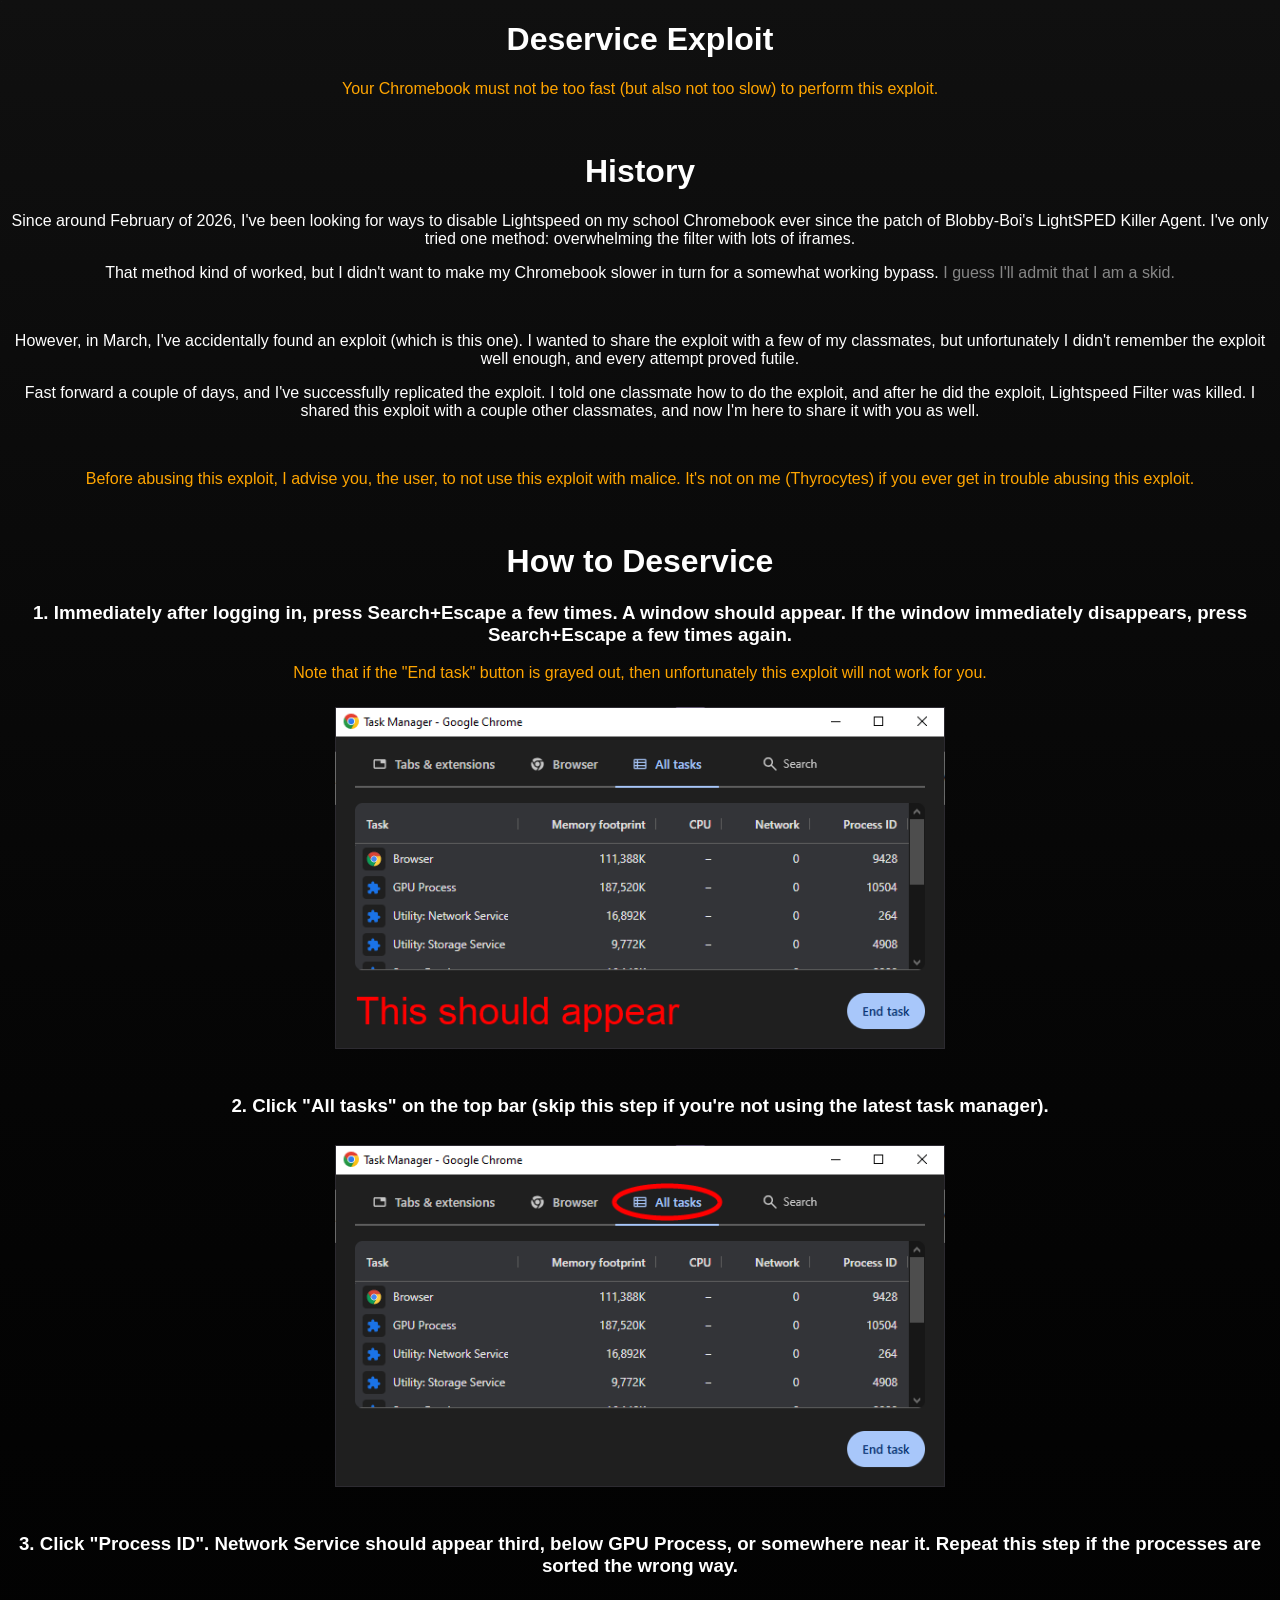
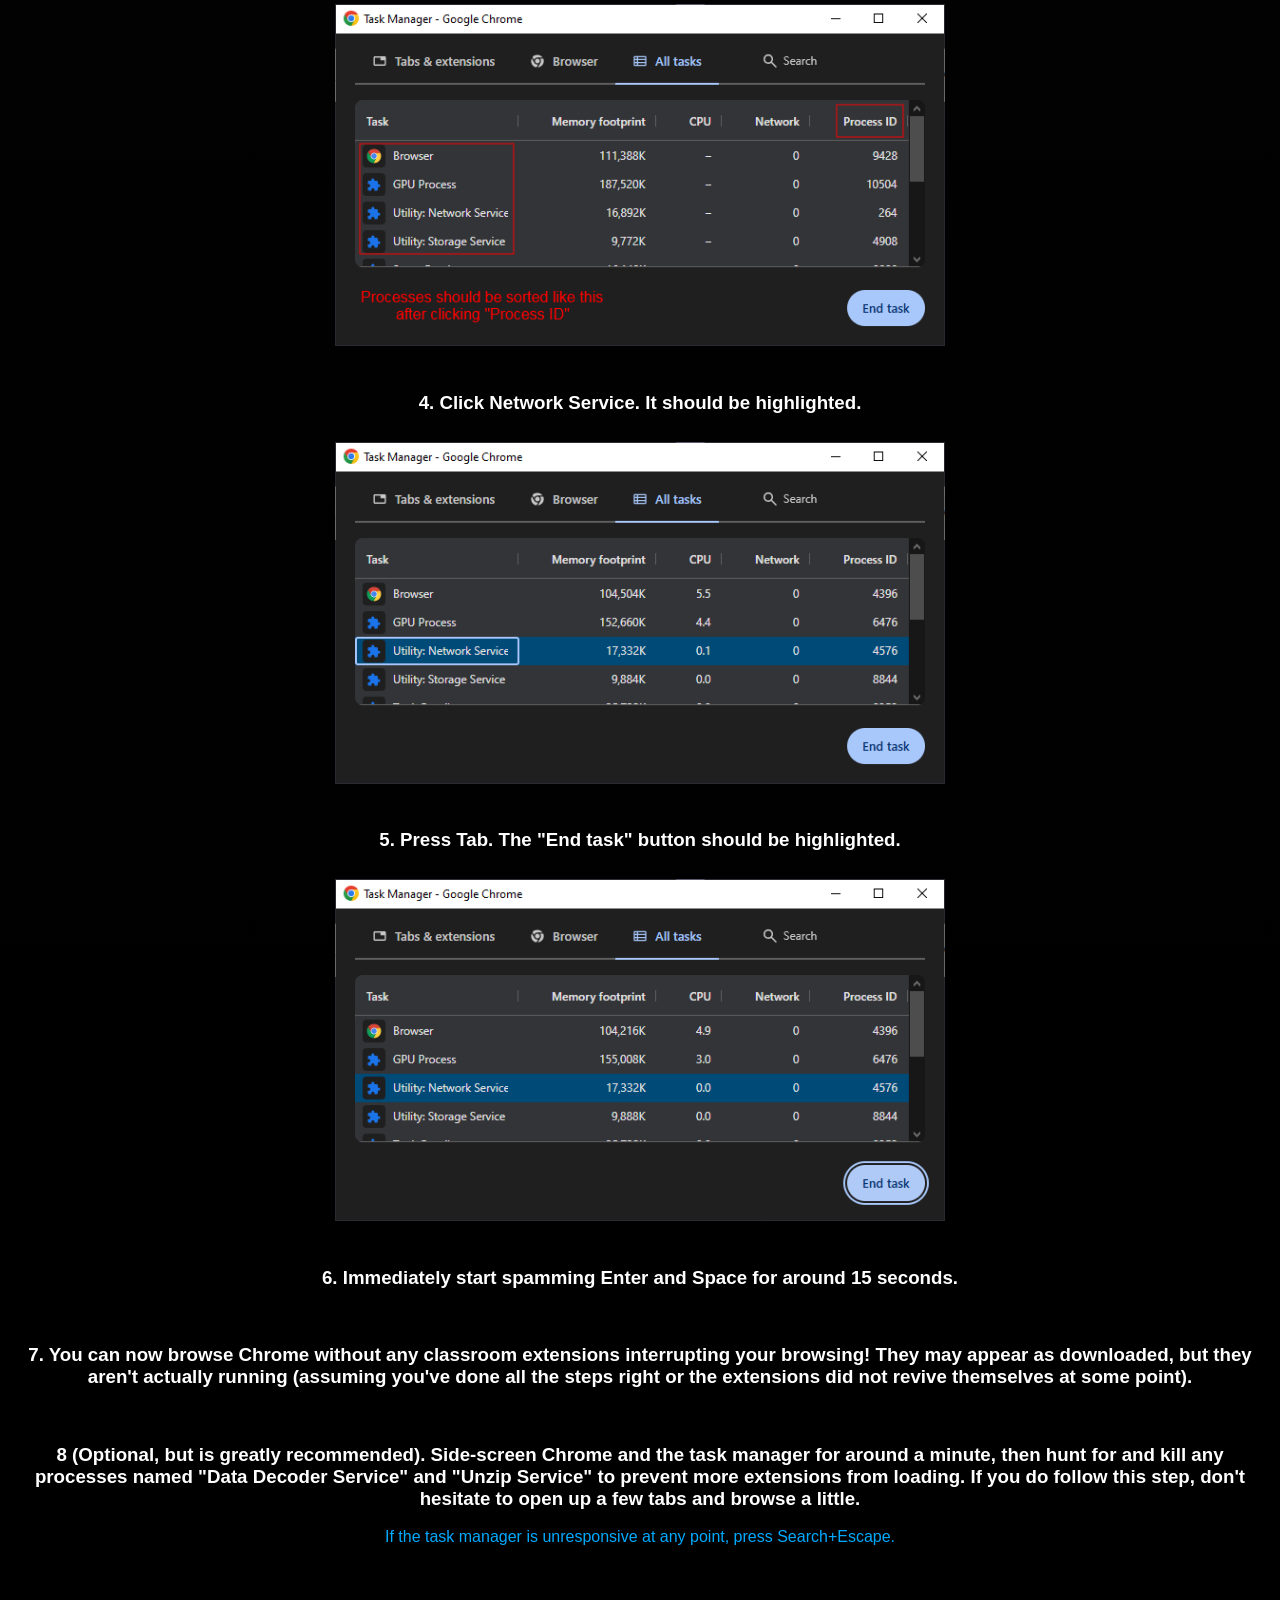
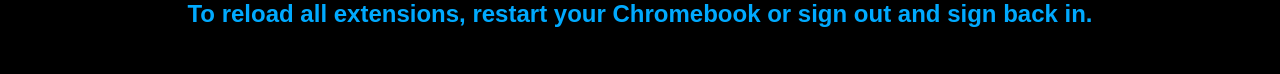
==== deservice/index.html @ 23798a2c "hacky" ====
<!doctype html>
<html>
	<head>
		<meta property="og:url" content="https://thyrocytes.github.io/deservice">
		<meta property="og:type" content="website">

		<meta property="og:title" content="Deservice Exploit">
		<meta property="og:description" content="Prevents some extensions, mostly classroom extensions, from loading on Chromebook devices.">

		<meta name="theme-color" content="#73fab6">

		<title>Deservice Exploit</title>
		<link rel="stylesheet" href="../style.css">
	</head>

	<body>
		<div class="center">
		<h1>Deservice Exploit</h1>
		<p class="important">Your Chromebook must not be too fast (but also not too slow) to perform this exploit.</p>
	
		<br>

		<h1>History</h1>

		<p>Since around February of 2026, I've been looking for ways to disable Lightspeed on my school Chromebook ever since the patch of Blobby-Boi's LightSPED Killer Agent. I've only tried one method: overwhelming the filter with lots of iframes.</p>
		<p>That method kind of worked, but I didn't want to make my Chromebook slower in turn for a somewhat working bypass. <span class="trans">I guess I'll admit that I am a skid.</span></p>

		<br>

		<p>However, in March, I've accidentally found an exploit (which is this one). I wanted to share the exploit with a few of my classmates, but unfortunately I didn't remember the exploit well enough, and every attempt proved futile.</p>
		<p>Fast forward a couple of days, and I've successfully replicated the exploit. I told one classmate how to do the exploit, and after he did the exploit, Lightspeed Filter was killed. I shared this exploit with a couple other classmates, and now I'm here to share it with you as well.</p>
		<br>
		<p class="important">Before abusing this exploit, I advise you, the user, to not use this exploit with malice. It's not on me (Thyrocytes) if you ever get in trouble abusing this exploit.</p>
		
		<br>

		<h1 role="main">How to Deservice</h1>

		<h3>1. Immediately after logging in, press Search+Escape a few times. A window should appear. If the window immediately disappears, press Search+Escape a few times again.</h3>
		<p class="important">Note that if the "End task" button is grayed out, then unfortunately this exploit will not work for you.</p>

		<img src="step1.png">

		<br>

		<h3>2. Click "All tasks" on the top bar (skip this step if you're not using the latest task manager).</h3>
		<img src="step2.png">

		<br>

		<h3>3. Click "Process ID". Network Service should appear third, below GPU Process, or somewhere near it. Repeat this step if the processes are sorted the wrong way.</h3>
		<img src="step3.png">

		<br>

		<h3>4. Click Network Service. It should be highlighted.</h3>
		<img src="step4.png">

		<br>

		<h3>5. Press Tab. The "End task" button should be highlighted.</h3>
		<img src="step5.png">

		<br>

		<h3>6. Immediately start spamming Enter and Space for around 15 seconds.</h3>

		<br>

		<h3>7. You can now browse Chrome without any classroom extensions interrupting your browsing! They may appear as downloaded, but they aren't actually running (assuming you've done all the steps right or the extensions did not revive themselves at some point).</h3>

		<br>

		<h3>8 (Optional, but is greatly recommended). Side-screen Chrome and the task manager for around a minute, then hunt for and kill any processes named "Data Decoder Service" and "Unzip Service" to prevent more extensions from loading. If you do follow this step, don't hesitate to open up a few tabs and browse a little.</h3>
		<p class="info">If the task manager is unresponsive at any point, press Search+Escape.</p>
	
		<br>

		<h2 class="info">To reload all extensions, restart your Chromebook or sign out and sign back in.</h2>
		<br>
		</div>
	</body>
</html>
---- style.css ----
body {
	/* 
	This is the only vibecoded part of the entire stylesheet because I wanted to fix an issue with a linear gradient I coded myself
	where lines and random pixels randomly appeared. 

	I don't want to learn advanced CSS and I definitely won't spend time out of my day to learn it.
	*/
	background-image: radial-gradient(circle, rgba(255, 255, 255, 0.02) 1px, transparent 1px), linear-gradient(to bottom in oklch, #101010, #000000);
	background-repeat: no-repeat;
	background-size: 3px 3px, 100% 100%;

	-webkit-user-select: none;
	-ms-user-select: none;
	user-select: none;
	/* end */
	color: white;
	font-family: "Roboto", Arial;
}

img {
	display: block;
	margin-left: auto;
	margin-right: auto;

	transform: scale(0.95);
}

.center {
	margin-top: 2px;
	margin-bottom: 2px;
	text-align: center;
}

.trans {
	opacity: 0.5;
}

.important {
	color: orange;
}

.info {
	color: #00aaff;
}

.pink {
	color: #d399ff;
}

.green {
	color: #56ac4e;
}

.worm {
	color: #ff364a;
}
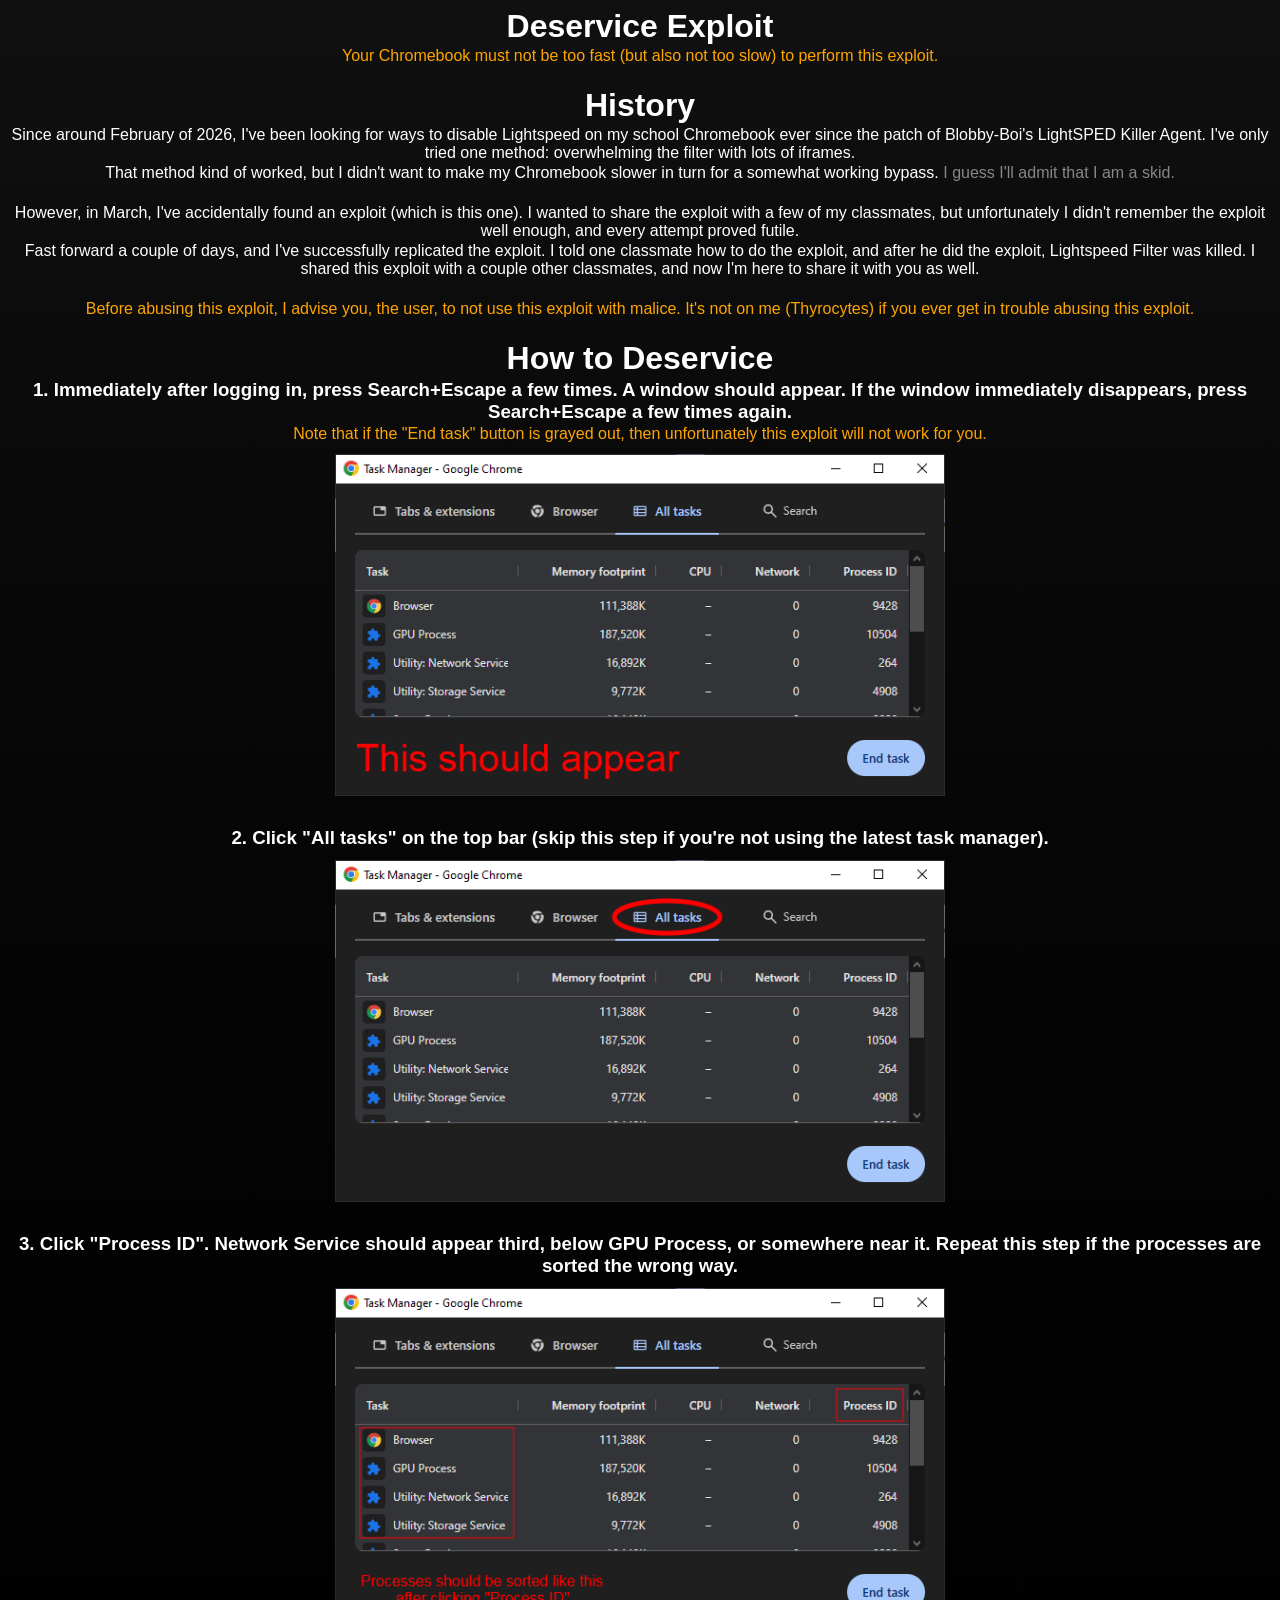
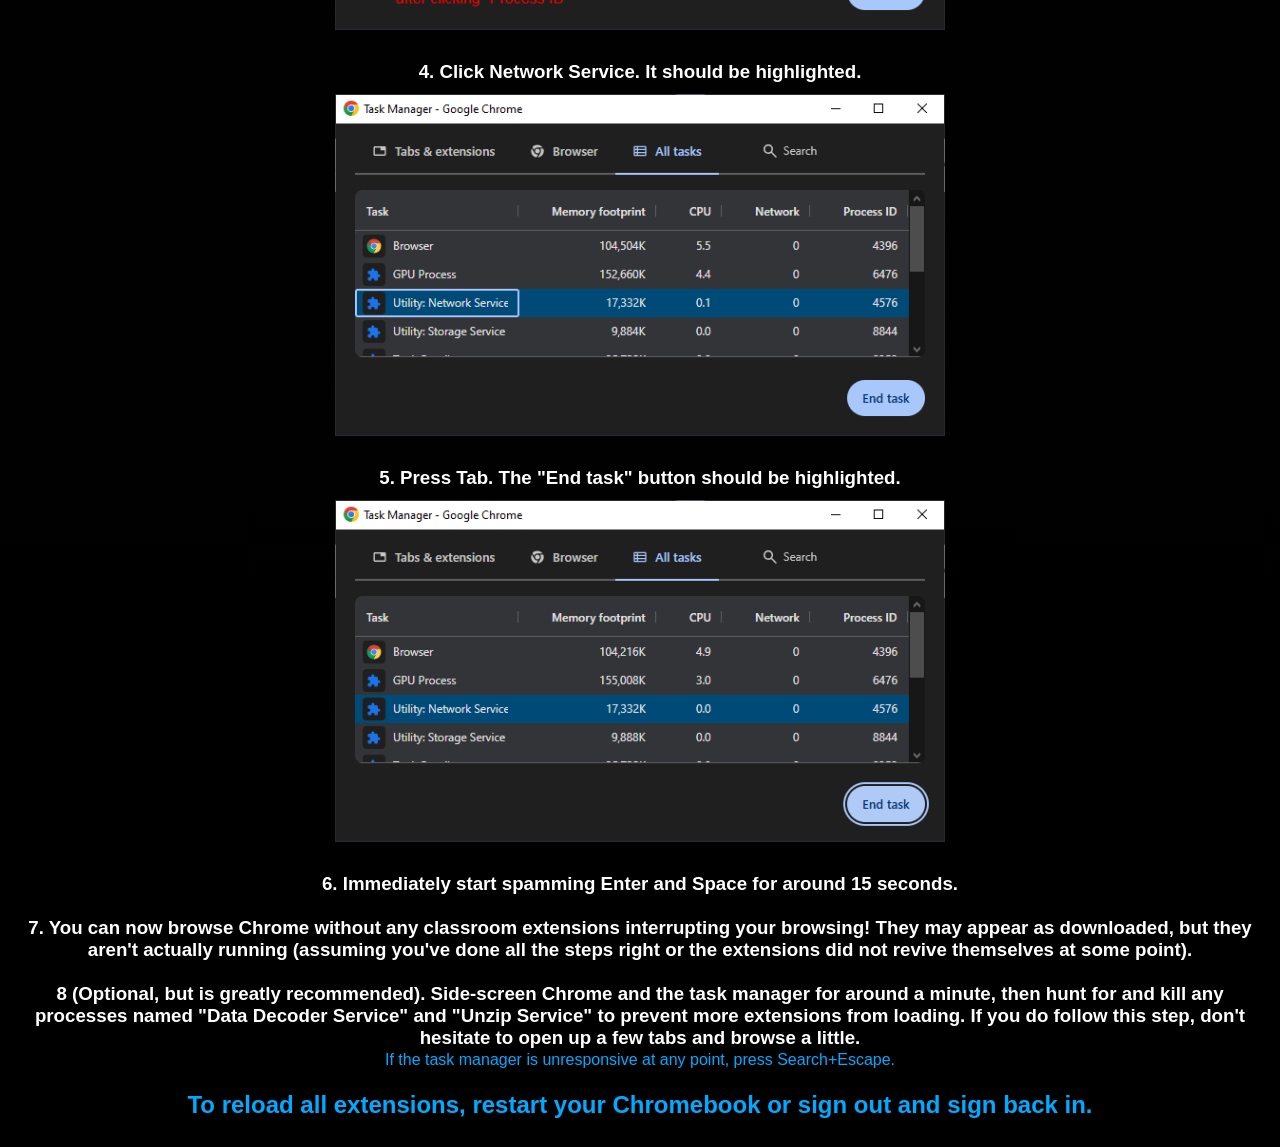
==== commit 723c5cc1: "yer" ====
--- a/deservice/index.html
+++ b/deservice/index.html
@@ -8,6 +8,8 @@
 		<meta property="og:description" content="Prevents some extensions, mostly classroom extensions, from loading on Chromebook devices.">
 
 		<meta name="theme-color" content="#73fab6">
+
+		<meta name="viewport" content="width=device-width, initial-scale=1.0">
 
 		<title>Deservice Exploit</title>
 		<link rel="stylesheet" href="../style.css">
--- a/style.css
+++ b/style.css
@@ -25,10 +25,14 @@
 	transform: scale(0.95);
 }
 
-.center {
+.center * {
 	margin-top: 2px;
 	margin-bottom: 2px;
 	text-align: center;
+}
+
+.code {
+	display: flex; justify-content: center; tab-size: 4;
 }
 
 .trans {
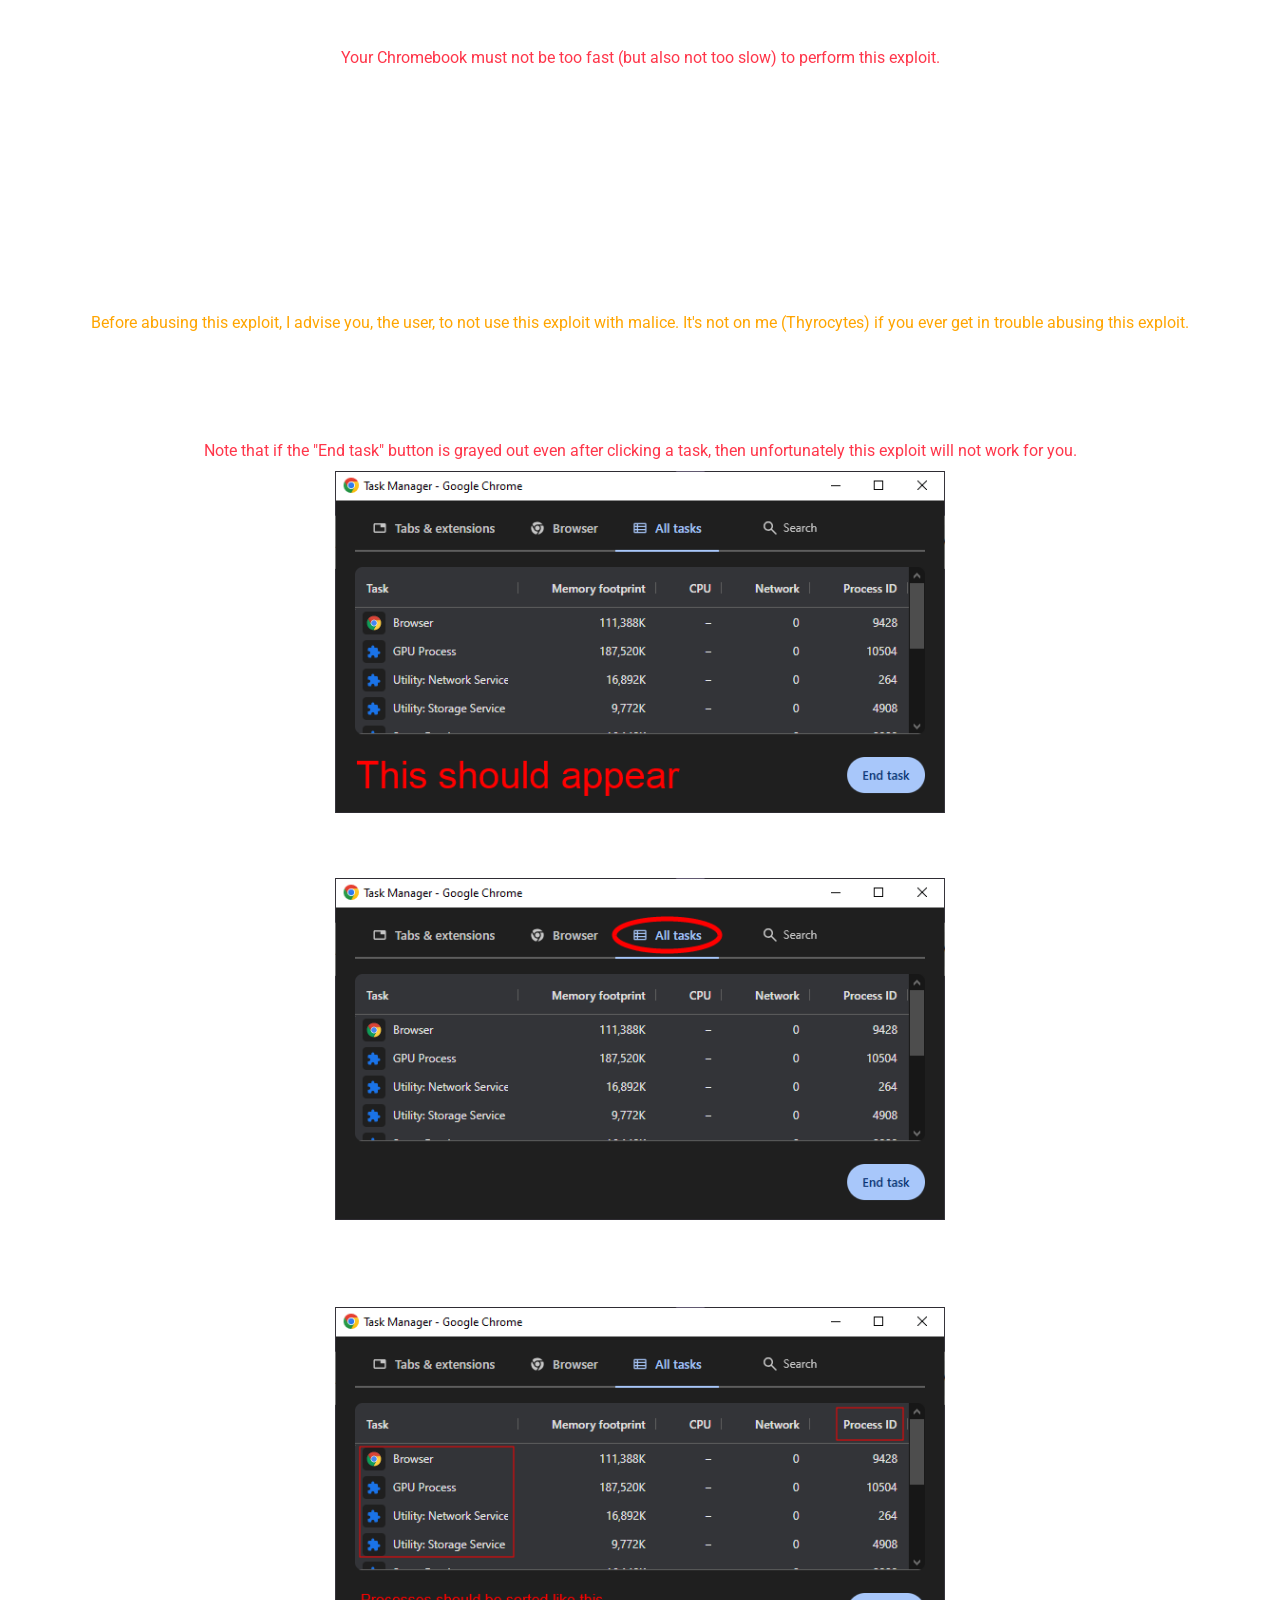
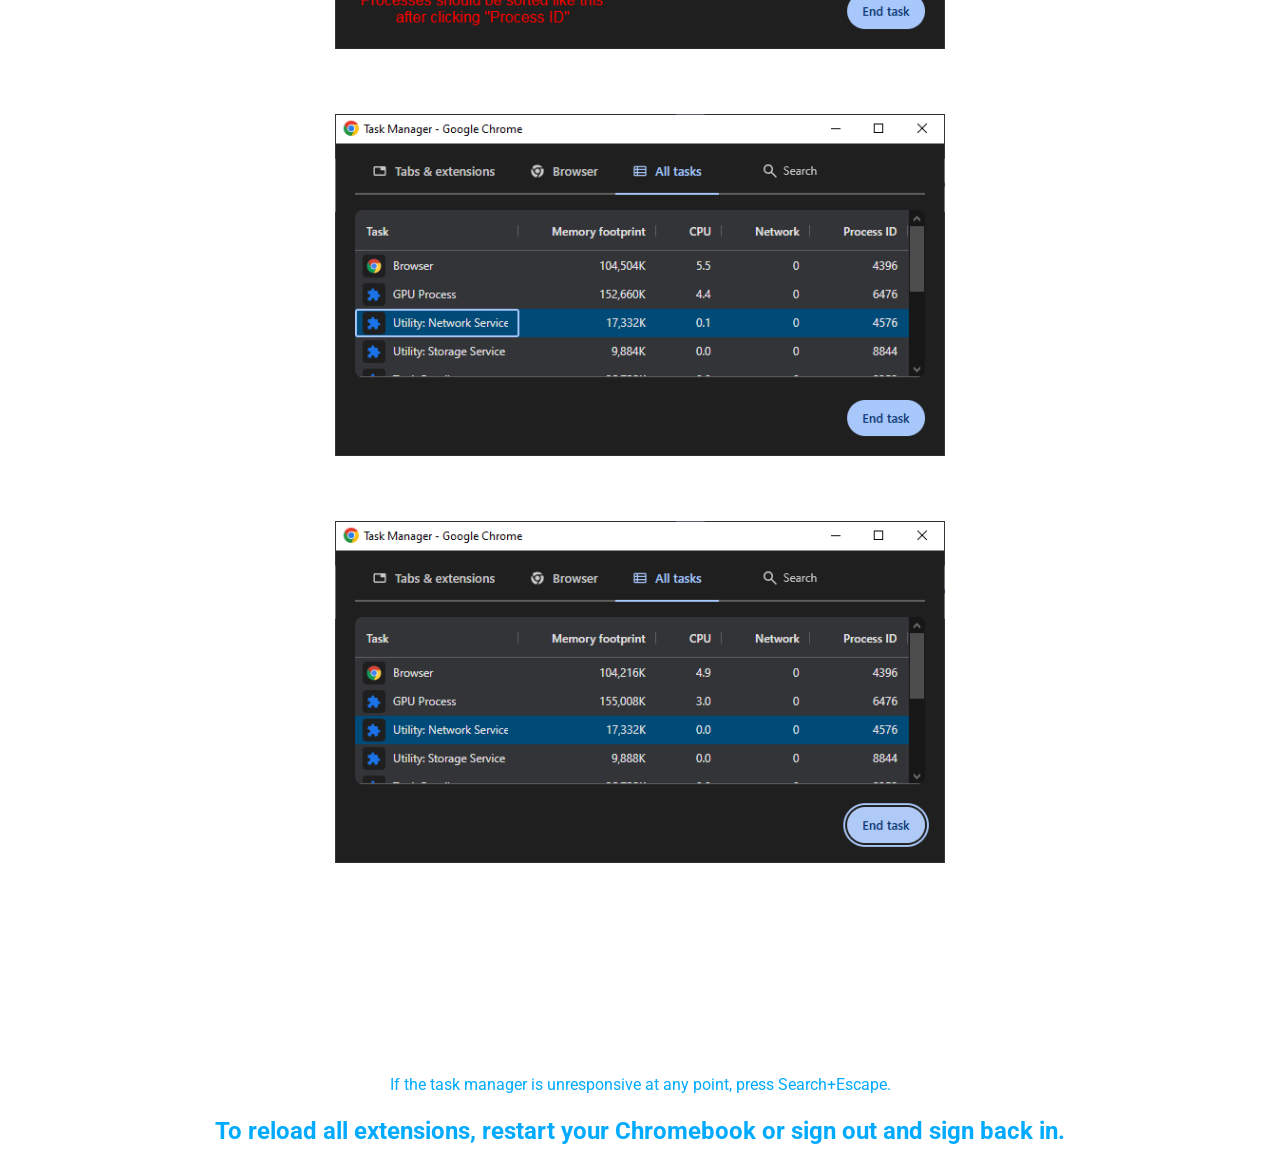
==== commit 925e3df3: "redesign stuff a bit" ====
--- a/deservice/index.html
+++ b/deservice/index.html
@@ -18,7 +18,7 @@
 	<body>
 		<div class="center">
 		<h1>Deservice Exploit</h1>
-		<p class="important">Your Chromebook must not be too fast (but also not too slow) to perform this exploit.</p>
+		<p class="worm">Your Chromebook must not be too fast (but also not too slow) to perform this exploit.</p>
 	
 		<br>
 
@@ -39,7 +39,7 @@
 		<h1 role="main">How to Deservice</h1>
 
 		<h3>1. Immediately after logging in, press Search+Escape a few times. A window should appear. If the window immediately disappears, press Search+Escape a few times again.</h3>
-		<p class="important">Note that if the "End task" button is grayed out, then unfortunately this exploit will not work for you.</p>
+		<p class="worm">Note that if the "End task" button is grayed out even after clicking a task, then unfortunately this exploit will not work for you.</p>
 
 		<img src="step1.png">
 
--- a/style.css
+++ b/style.css
@@ -1,20 +1,11 @@
+@import url('https://fonts.googleapis.com/css2?family=Roboto:ital,wght@0,100..900;1,100..900&display=swap');
 body {
-	/* 
-	This is the only vibecoded part of the entire stylesheet because I wanted to fix an issue with a linear gradient I coded myself
-	where lines and random pixels randomly appeared. 
-
-	I don't want to learn advanced CSS and I definitely won't spend time out of my day to learn it.
-	*/
-	background-image: radial-gradient(circle, rgba(255, 255, 255, 0.02) 1px, transparent 1px), linear-gradient(to bottom in oklch, #101010, #000000);
-	background-repeat: no-repeat;
-	background-size: 3px 3px, 100% 100%;
-
+	background-image: #101010;
 	-webkit-user-select: none;
 	-ms-user-select: none;
 	user-select: none;
-	/* end */
 	color: white;
-	font-family: "Roboto", Arial;
+	font-family: Roboto;
 }
 
 img {
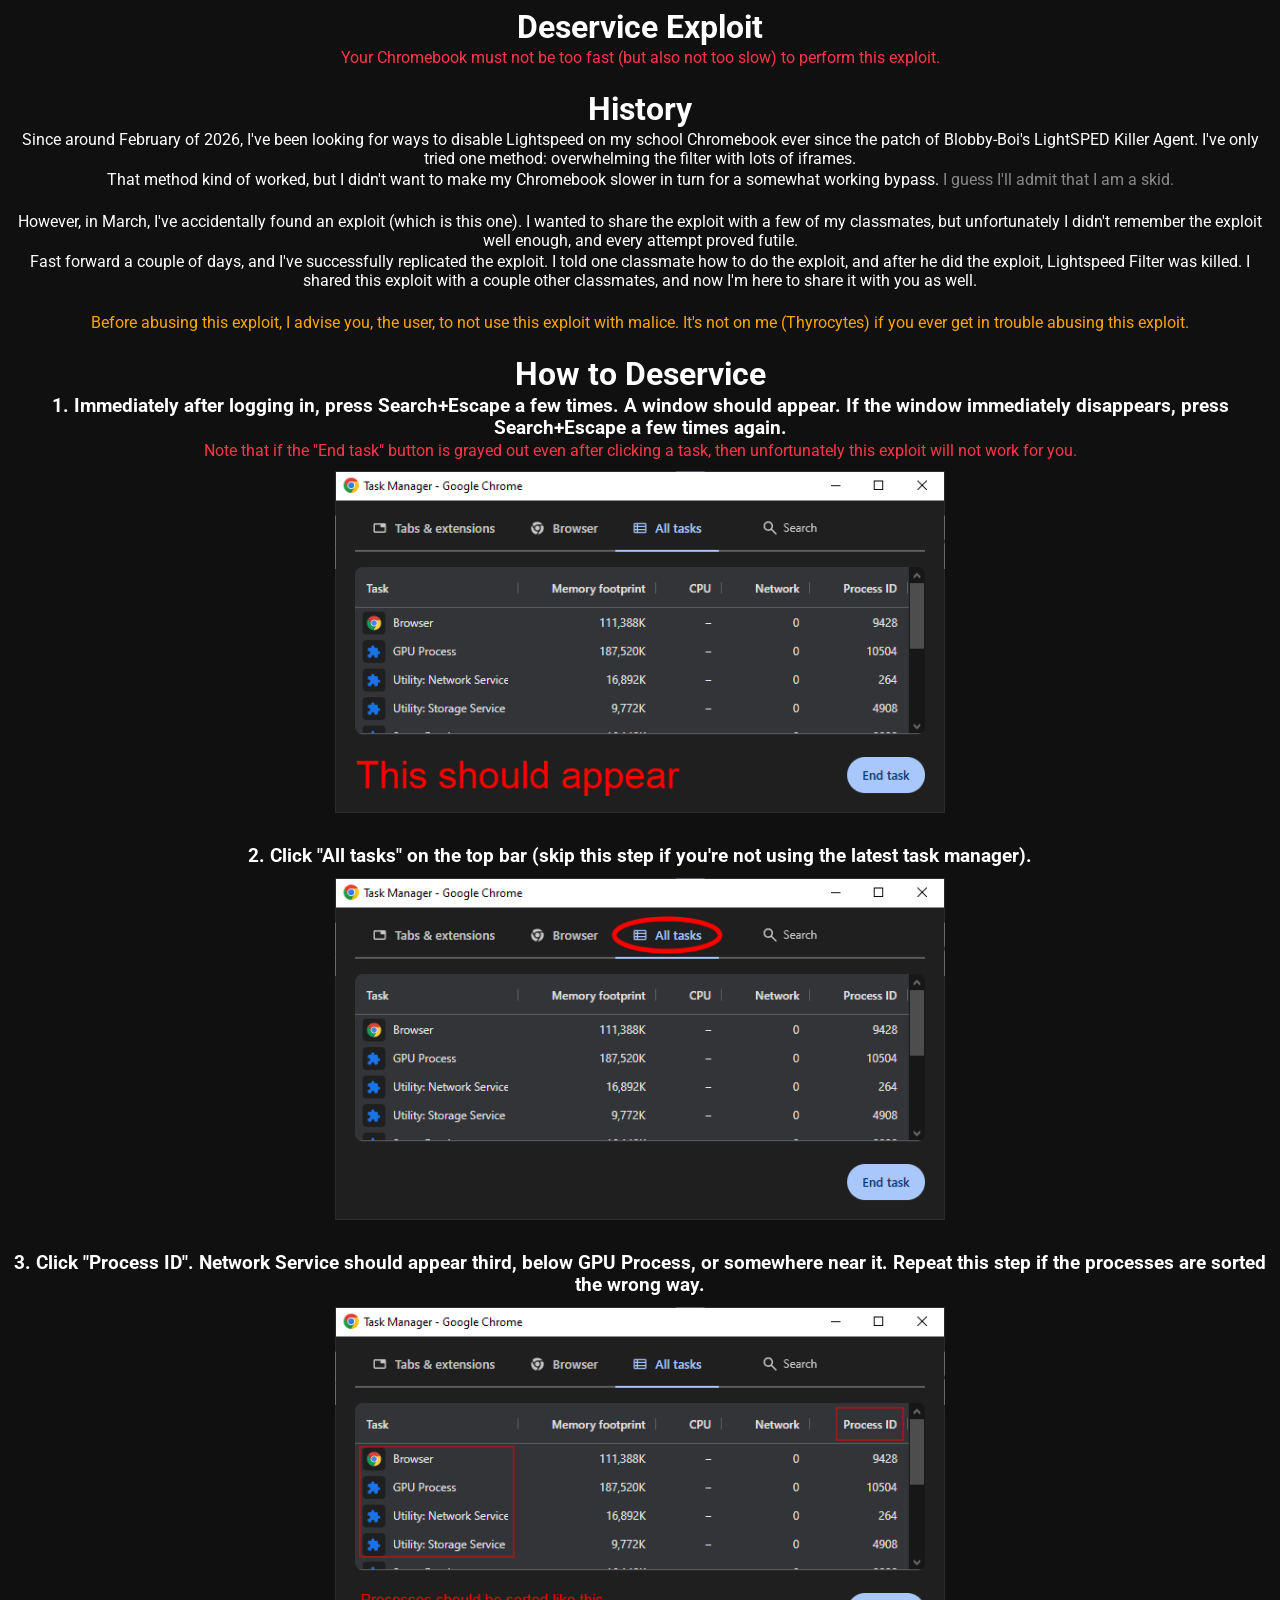
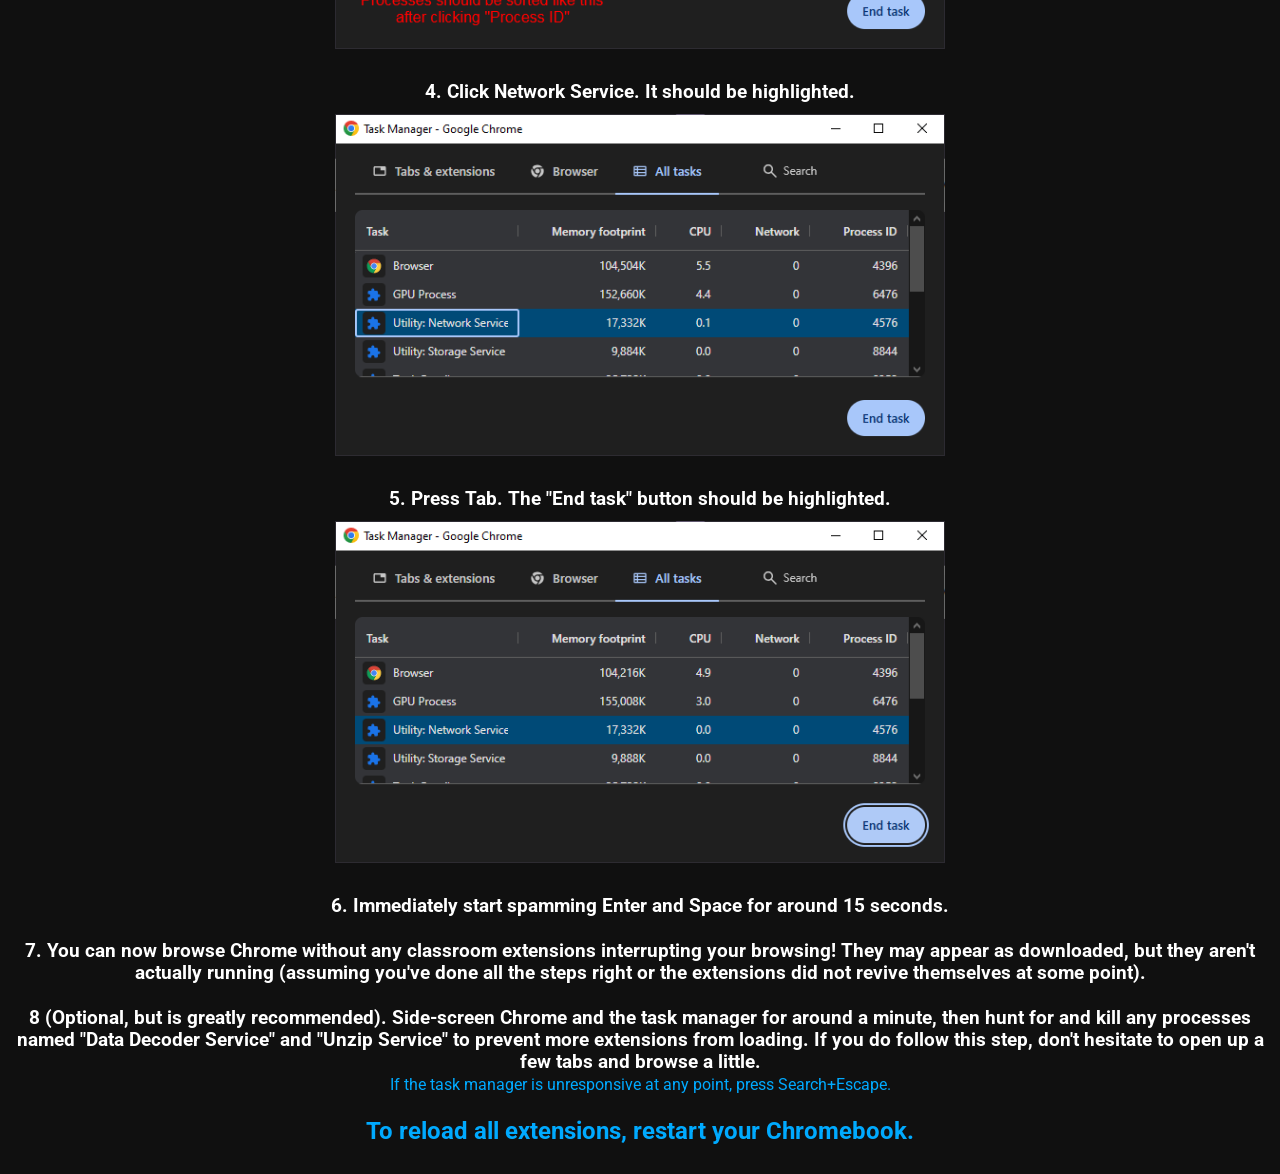
==== commit c0be121a: "cleanup" ====
--- a/deservice/index.html
+++ b/deservice/index.html
@@ -78,7 +78,7 @@
 	
 		<br>
 
-		<h2 class="info">To reload all extensions, restart your Chromebook or sign out and sign back in.</h2>
+		<h2 class="info">To reload all extensions, restart your Chromebook.</h2>
 		<br>
 		</div>
 	</body>
--- a/style.css
+++ b/style.css
@@ -1,6 +1,6 @@
 @import url('https://fonts.googleapis.com/css2?family=Roboto:ital,wght@0,100..900;1,100..900&display=swap');
 body {
-	background-image: #101010;
+	background-color: #101010;
 	-webkit-user-select: none;
 	-ms-user-select: none;
 	user-select: none;
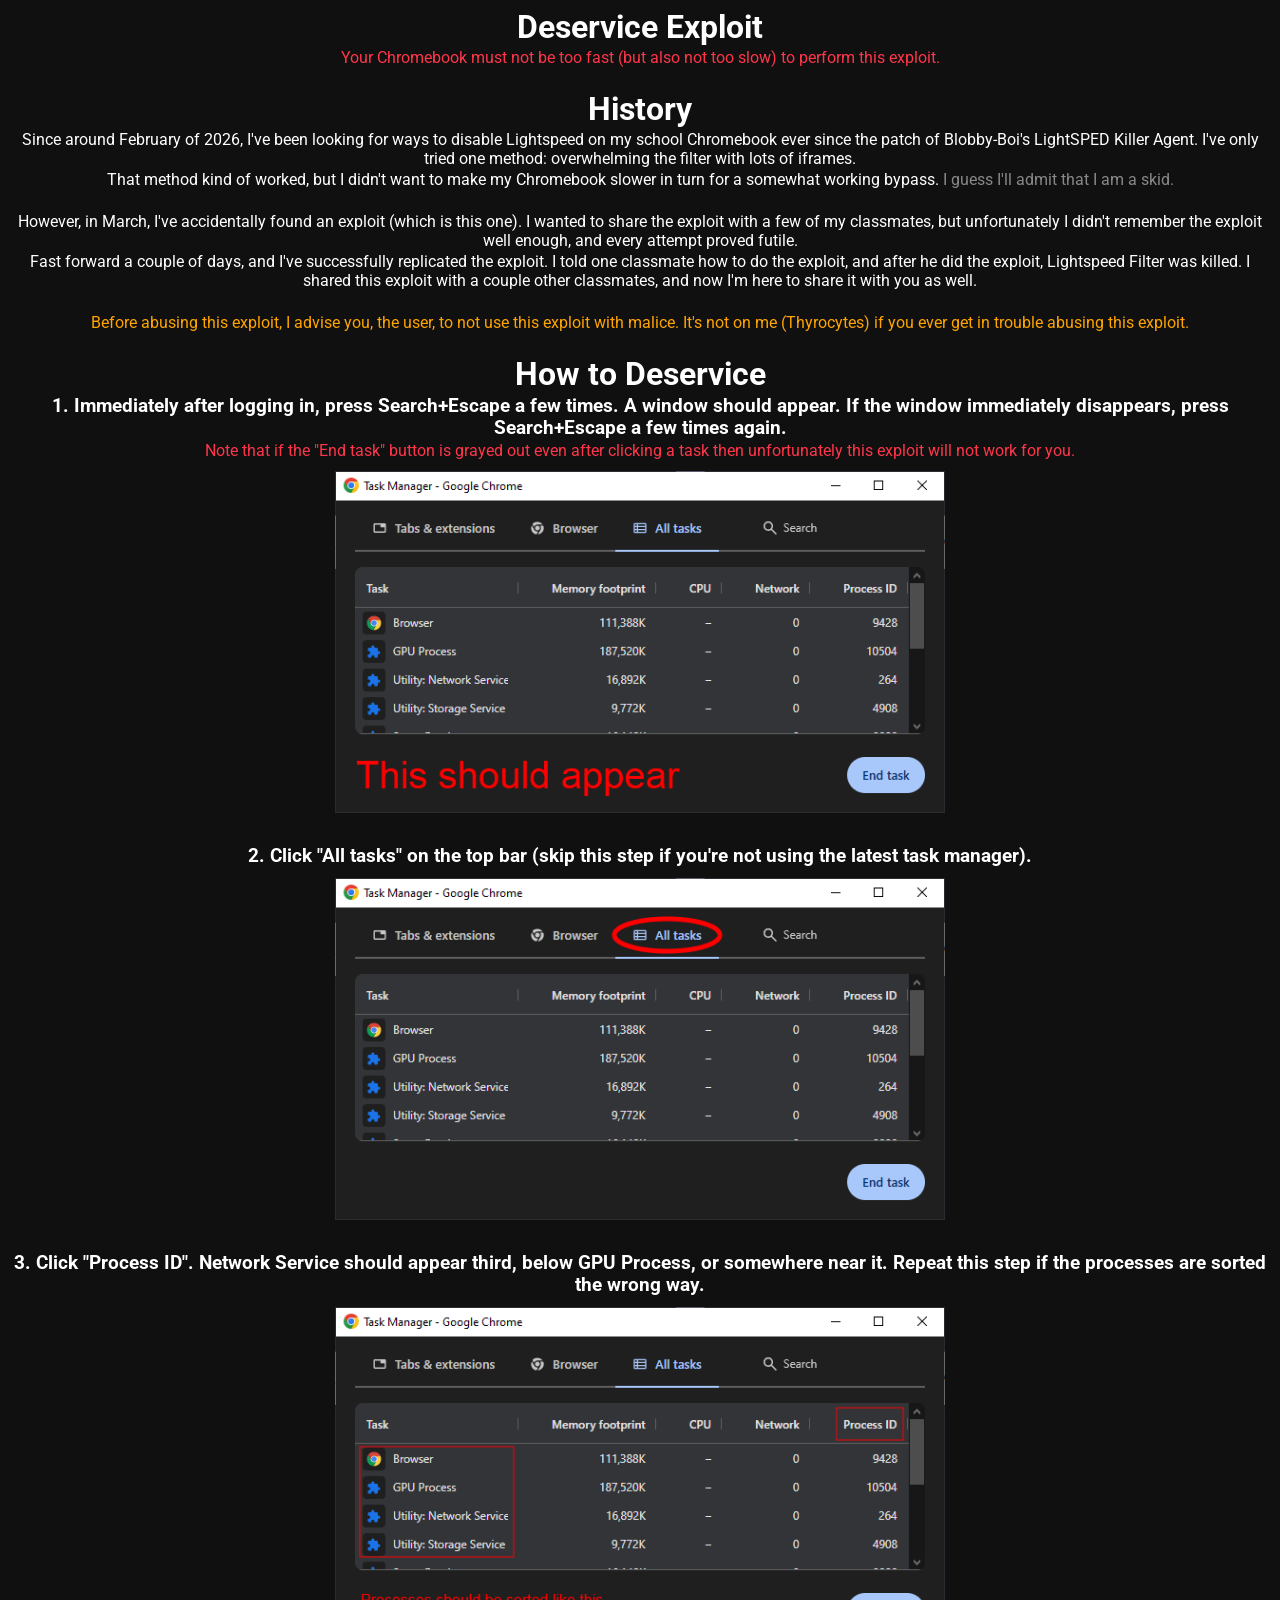
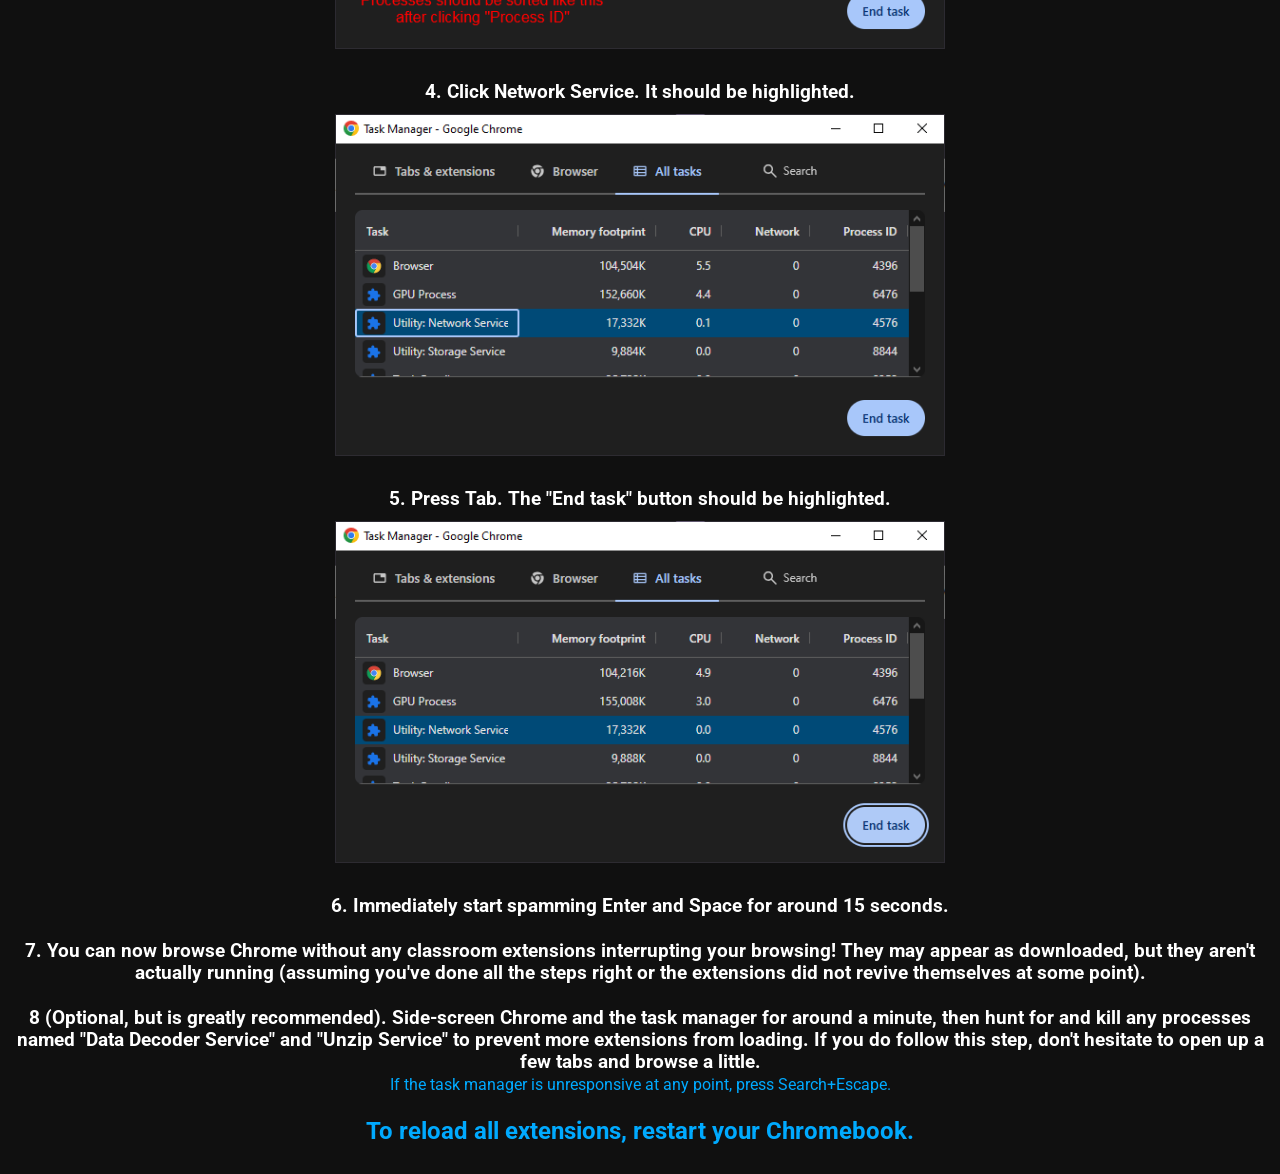
==== commit 44dd82ad: "fix tab sizing and space things" ====
--- a/deservice/index.html
+++ b/deservice/index.html
@@ -5,7 +5,7 @@
 		<meta property="og:type" content="website">
 
 		<meta property="og:title" content="Deservice Exploit">
-		<meta property="og:description" content="Prevents some extensions, mostly classroom extensions, from loading on Chromebook devices.">
+		<meta property="og:description" content="Prevents some extensions (by chance) from loading on Chromebook devices.">
 
 		<meta name="theme-color" content="#73fab6">
 
@@ -39,7 +39,7 @@
 		<h1 role="main">How to Deservice</h1>
 
 		<h3>1. Immediately after logging in, press Search+Escape a few times. A window should appear. If the window immediately disappears, press Search+Escape a few times again.</h3>
-		<p class="worm">Note that if the "End task" button is grayed out even after clicking a task, then unfortunately this exploit will not work for you.</p>
+		<p class="worm">Note that if the "End task" button is grayed out even after clicking a task then unfortunately this exploit will not work for you.</p>
 
 		<img src="step1.png">
 
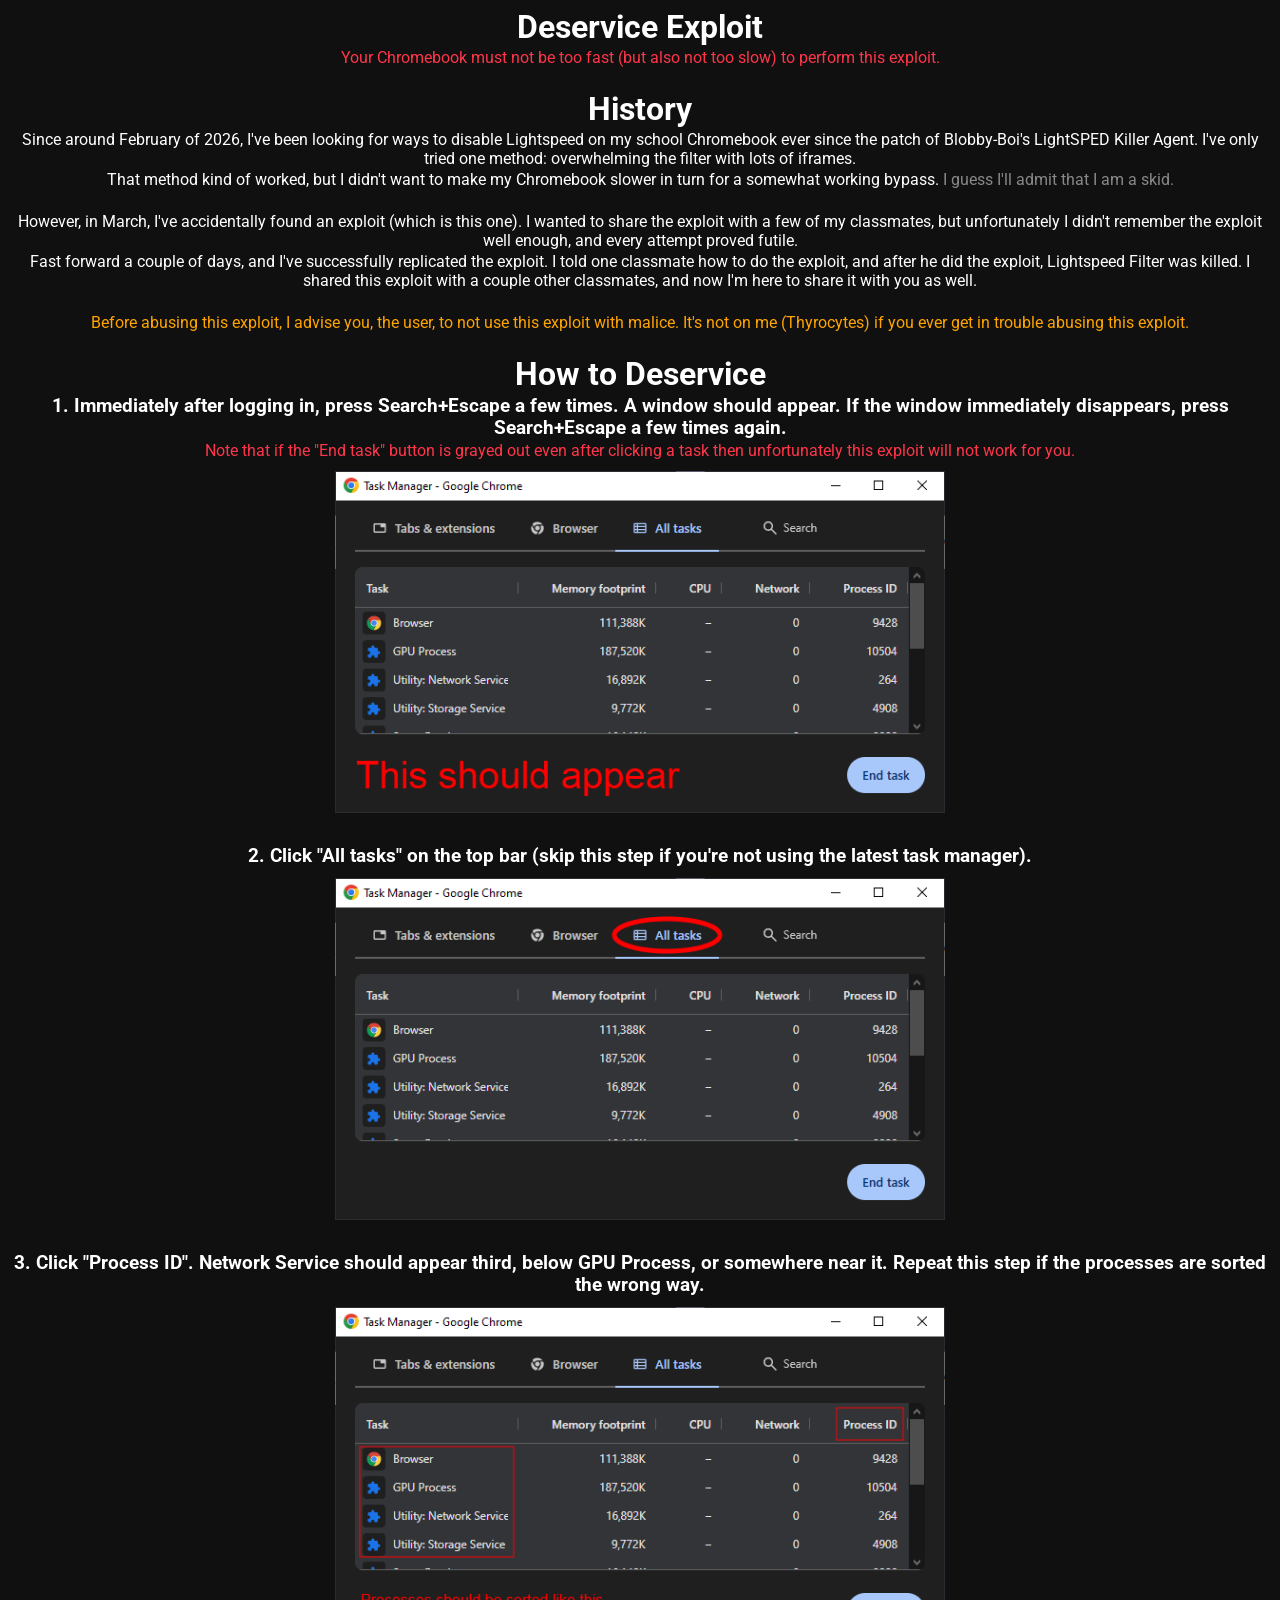
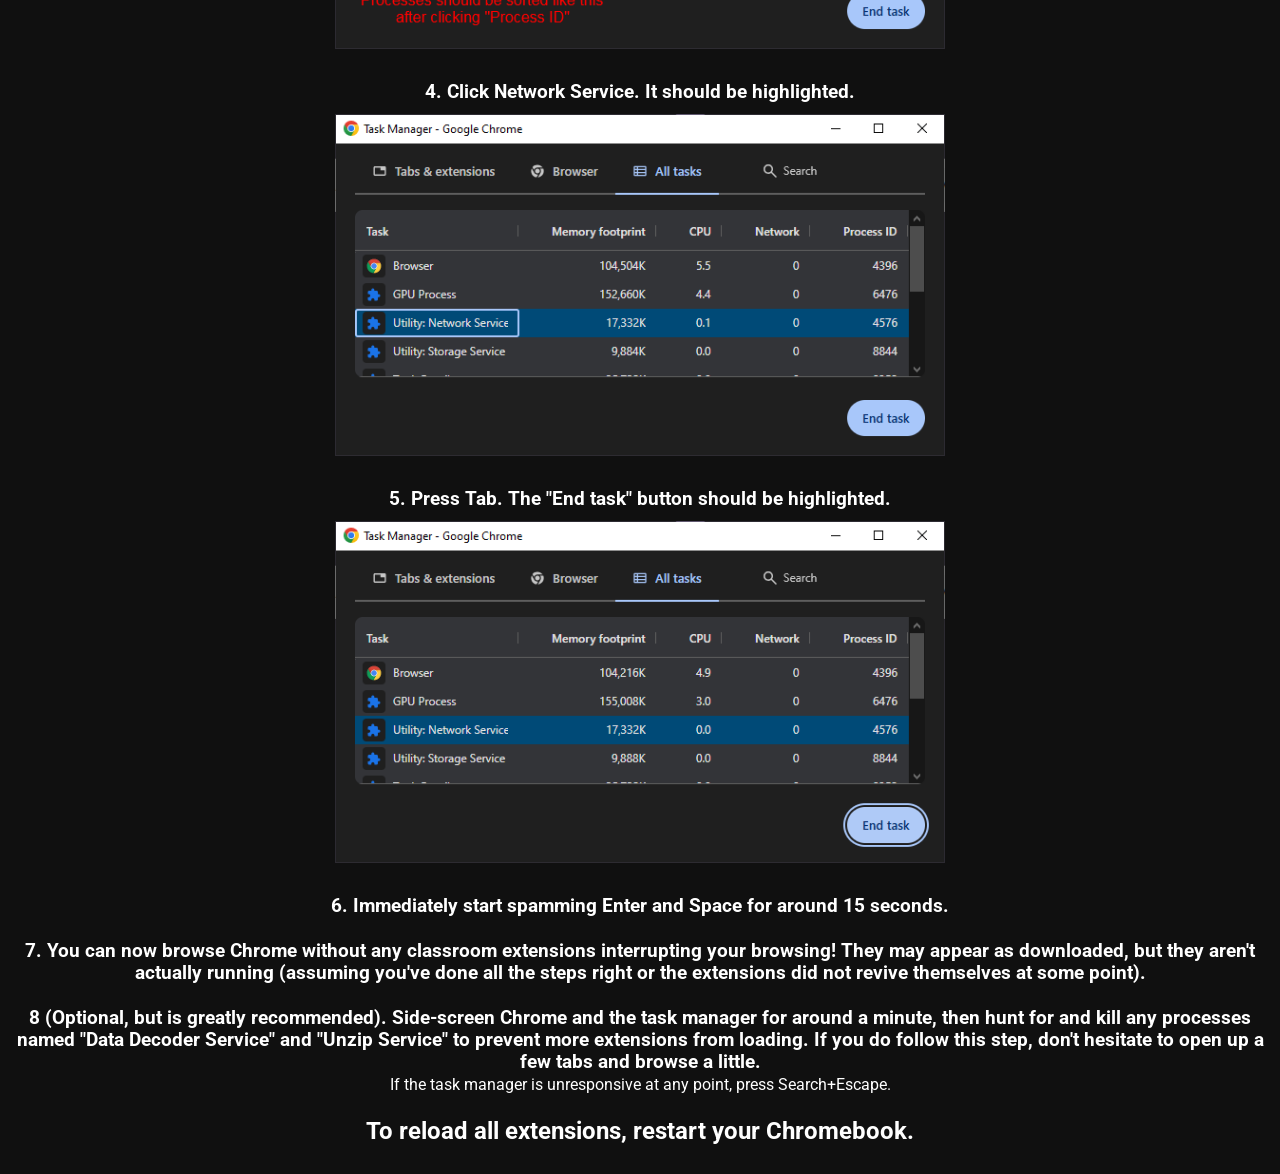
==== commit 6e525993: "do a terrible job with minification" ====
--- a/deservice/index.html
+++ b/deservice/index.html
@@ -16,30 +16,30 @@
 	</head>
 
 	<body>
-		<div class="center">
+		<div class="a">
 		<h1>Deservice Exploit</h1>
-		<p class="worm">Your Chromebook must not be too fast (but also not too slow) to perform this exploit.</p>
+		<p class="g">Your Chromebook must not be too fast (but also not too slow) to perform this exploit.</p>
 	
 		<br>
 
 		<h1>History</h1>
 
 		<p>Since around February of 2026, I've been looking for ways to disable Lightspeed on my school Chromebook ever since the patch of Blobby-Boi's LightSPED Killer Agent. I've only tried one method: overwhelming the filter with lots of iframes.</p>
-		<p>That method kind of worked, but I didn't want to make my Chromebook slower in turn for a somewhat working bypass. <span class="trans">I guess I'll admit that I am a skid.</span></p>
+		<p>That method kind of worked, but I didn't want to make my Chromebook slower in turn for a somewhat working bypass. <span class="b">I guess I'll admit that I am a skid.</span></p>
 
 		<br>
 
 		<p>However, in March, I've accidentally found an exploit (which is this one). I wanted to share the exploit with a few of my classmates, but unfortunately I didn't remember the exploit well enough, and every attempt proved futile.</p>
 		<p>Fast forward a couple of days, and I've successfully replicated the exploit. I told one classmate how to do the exploit, and after he did the exploit, Lightspeed Filter was killed. I shared this exploit with a couple other classmates, and now I'm here to share it with you as well.</p>
 		<br>
-		<p class="important">Before abusing this exploit, I advise you, the user, to not use this exploit with malice. It's not on me (Thyrocytes) if you ever get in trouble abusing this exploit.</p>
+		<p class="c">Before abusing this exploit, I advise you, the user, to not use this exploit with malice. It's not on me (Thyrocytes) if you ever get in trouble abusing this exploit.</p>
 		
 		<br>
 
 		<h1 role="main">How to Deservice</h1>
 
 		<h3>1. Immediately after logging in, press Search+Escape a few times. A window should appear. If the window immediately disappears, press Search+Escape a few times again.</h3>
-		<p class="worm">Note that if the "End task" button is grayed out even after clicking a task then unfortunately this exploit will not work for you.</p>
+		<p class="g">Note that if the "End task" button is grayed out even after clicking a task then unfortunately this exploit will not work for you.</p>
 
 		<img src="step1.png">
 
--- a/style.css
+++ b/style.css
@@ -1,51 +1,10 @@
 @import url('https://fonts.googleapis.com/css2?family=Roboto:ital,wght@0,100..900;1,100..900&display=swap');
-body {
-	background-color: #101010;
-	-webkit-user-select: none;
-	-ms-user-select: none;
-	user-select: none;
-	color: white;
-	font-family: Roboto;
-}
-
-img {
-	display: block;
-	margin-left: auto;
-	margin-right: auto;
-
-	transform: scale(0.95);
-}
-
-.center * {
-	margin-top: 2px;
-	margin-bottom: 2px;
-	text-align: center;
-}
-
-.code {
-	display: flex; justify-content: center; tab-size: 4;
-}
-
-.trans {
-	opacity: 0.5;
-}
-
-.important {
-	color: orange;
-}
-
-.info {
-	color: #00aaff;
-}
-
-.pink {
-	color: #d399ff;
-}
-
-.green {
-	color: #56ac4e;
-}
-
-.worm {
-	color: #ff364a;
-}+body{background-color:#101010;-webkit-user-select:none;-ms-user-select:none;user-select:none;color:white;font-family:Roboto}
+img{display:block;margin-left:auto;margin-right:auto;transform:scale(0.95)}
+.a *{margin-top:2px;margin-bottom:2px;text-align:center}
+.b{opacity:0.5}
+.c{color:orange}
+.d{color:#00aaff}
+.e{color:#d399ff}
+.f{color:#56ac4e}
+.g{color:#ff364a}
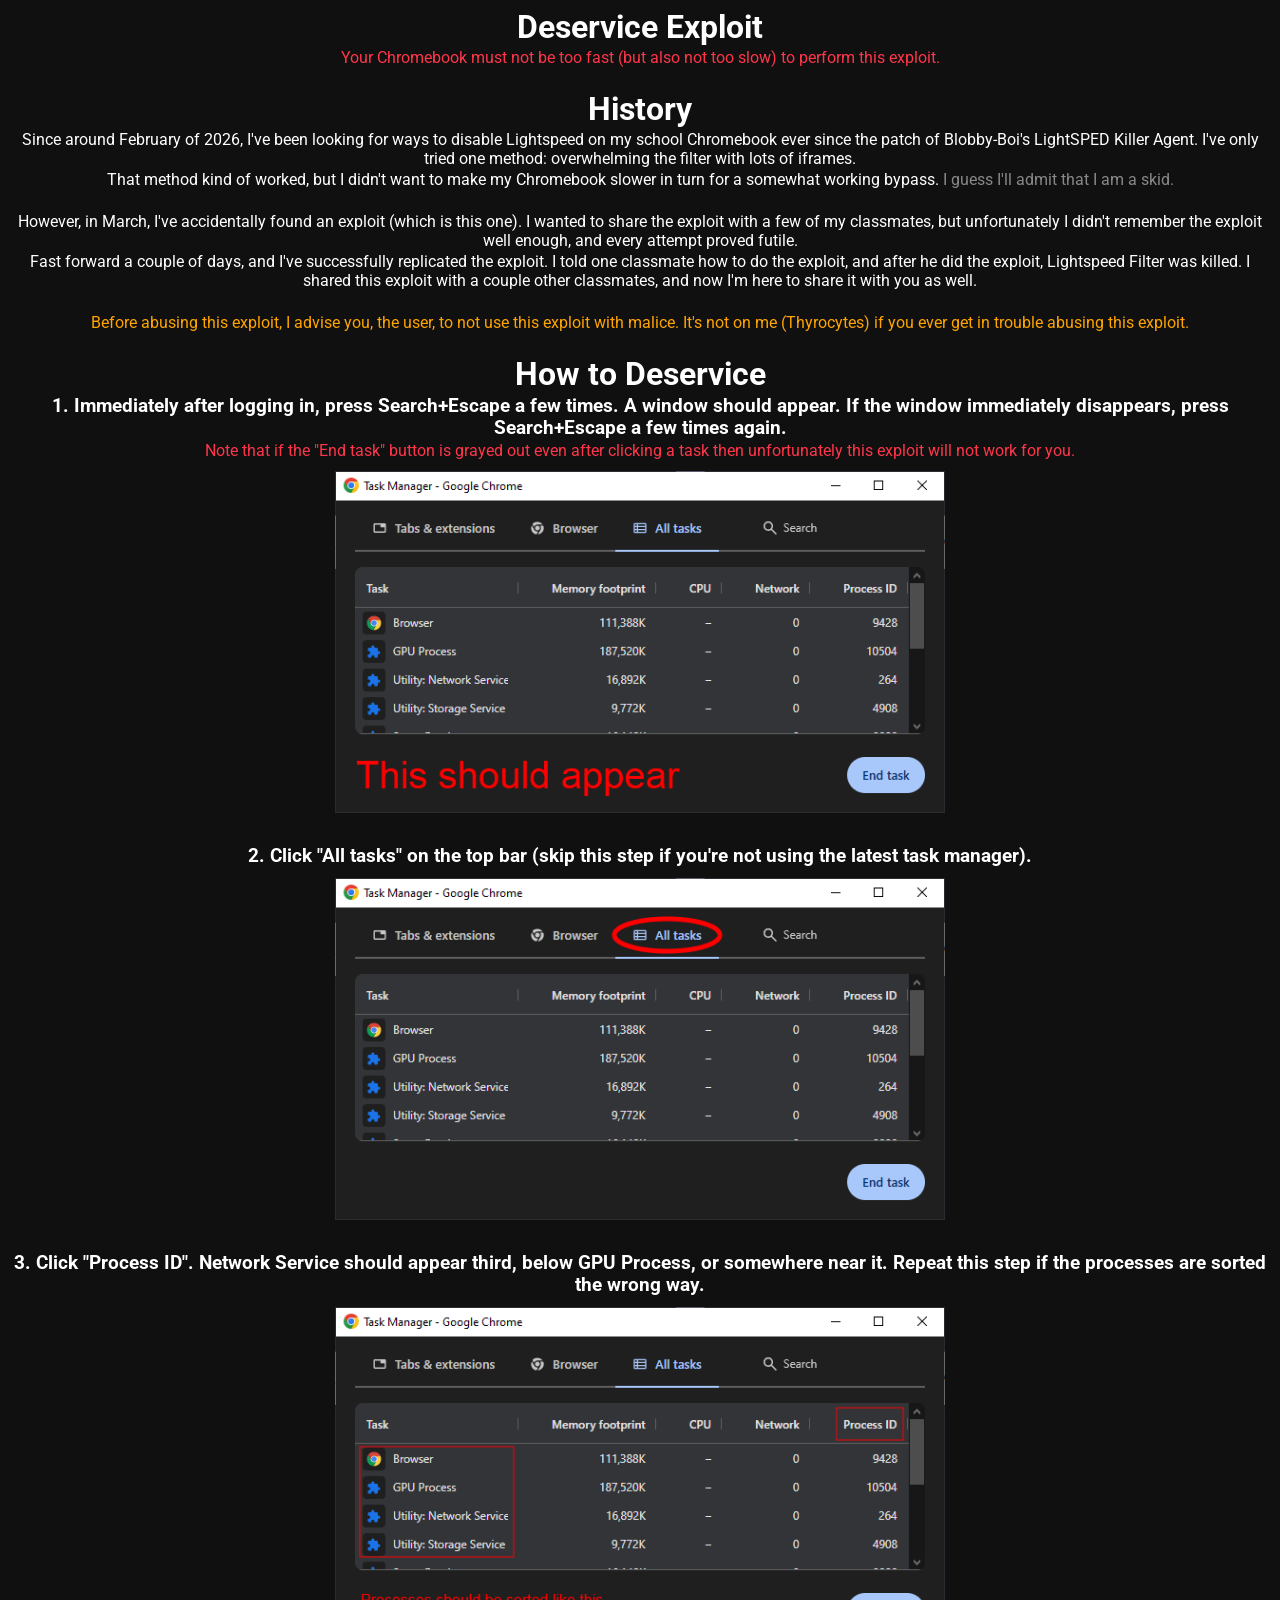
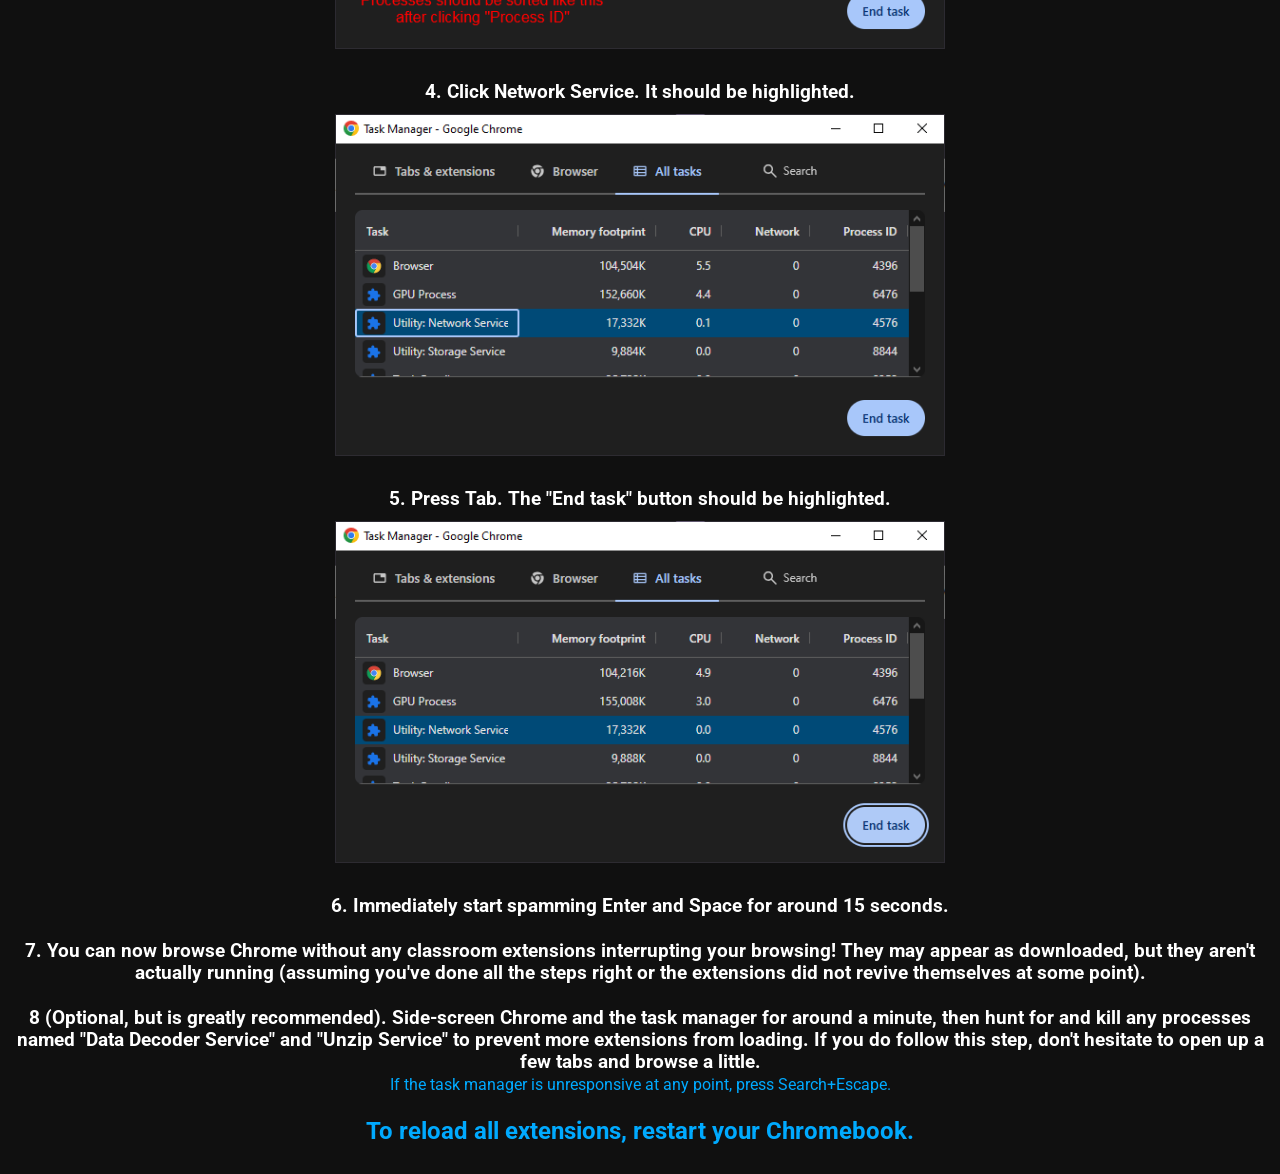
==== commit e72e6b78: "fix info and do even more of a terrible job" ====
--- a/deservice/index.html
+++ b/deservice/index.html
@@ -74,11 +74,11 @@
 		<br>
 
 		<h3>8 (Optional, but is greatly recommended). Side-screen Chrome and the task manager for around a minute, then hunt for and kill any processes named "Data Decoder Service" and "Unzip Service" to prevent more extensions from loading. If you do follow this step, don't hesitate to open up a few tabs and browse a little.</h3>
-		<p class="info">If the task manager is unresponsive at any point, press Search+Escape.</p>
+		<p class="d">If the task manager is unresponsive at any point, press Search+Escape.</p>
 	
 		<br>
 
-		<h2 class="info">To reload all extensions, restart your Chromebook.</h2>
+		<h2 class="d">To reload all extensions, restart your Chromebook.</h2>
 		<br>
 		</div>
 	</body>
